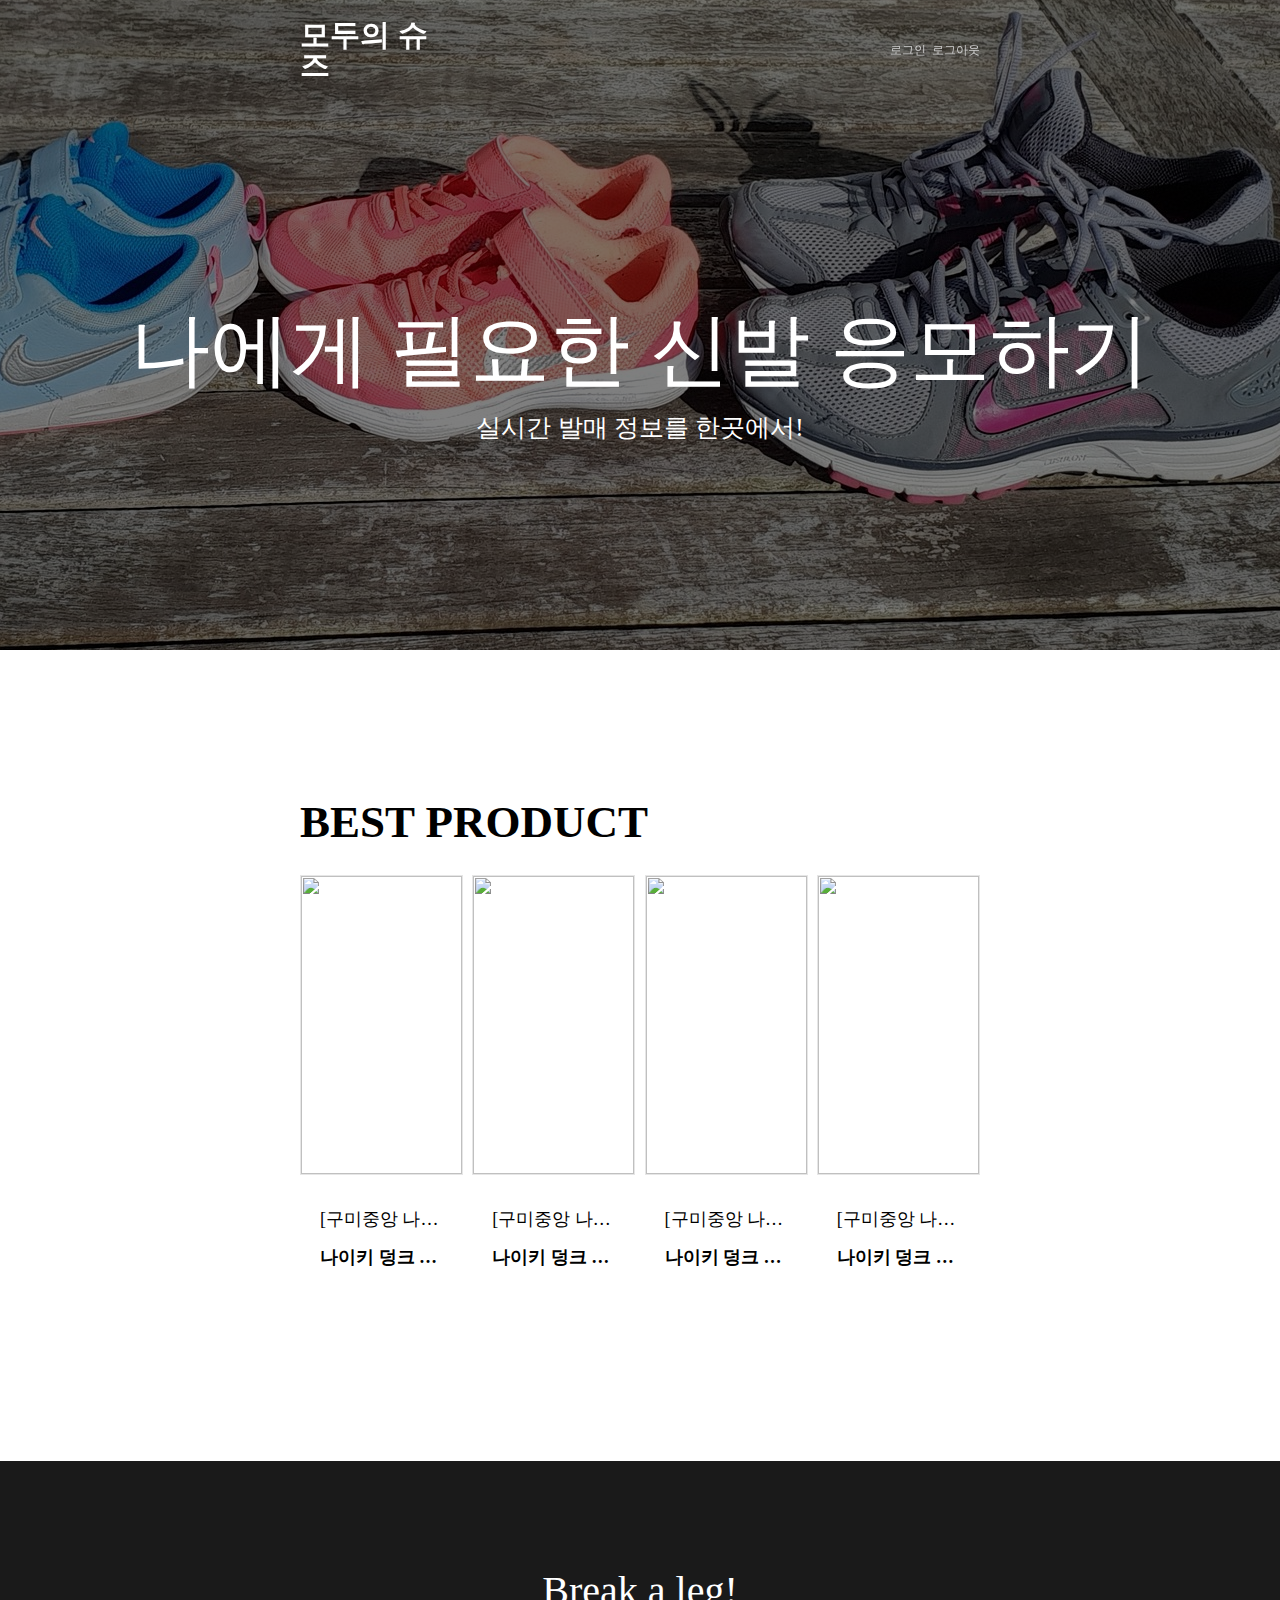
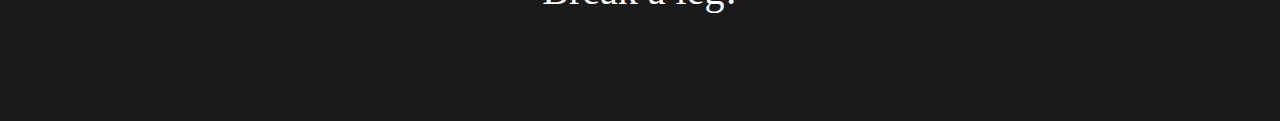
==== index.html @ 402c80b8 "First Commit" ====
<!DOCTYPE html>
<html lang="en">

<head>
    <meta charset="UTF-8">
    <meta http-equiv="X-UA-Compatible" content="IE=edge">
    <meta name="viewport" content="width=device-width, initial-scale=1.0">
    <link rel="stylesheet" href="css/style.css">
    <title>모두의 슈즈</title>
</head>

<body>
    <!-- Header -->
    <header class="header">
        <a class="logo">모두의 슈즈</a>
        <div class="auth_wrapper">
            <a>로그인</a>
            <a>로그아웃</a>
        </div>
    </header>

    <!-- Banner -->
    <div class="banner">
        <span class="big">나에게 필요한 신발 응모하기</span>
        <span class="small">실시간 발매 정보를 한곳에서!</span>
    </div>

    <!-- BEST PRODUCT -->
    <section class="best">
        <div class="title">BEST PRODUCT</div>
        <div class="best_product_wrapper">
            <a href="https://www.google.com" class="product">
                <div class="product_thumbnail_wrapper">
                    <img src='https://ifh.cc/g/pQex1r.jpg'>
                </div>
                <div class="product_description_wrapper">
                    <span class="location" title="[구미중앙 나이키 & 평택중앙 나이키]">[구미중앙 나이키 & 평택중앙 나이키]</span>
                    <span class="product_title" title="나이키 덩크 로우 범고래">나이키 덩크 로우 범고래</span>
                </div>
            </a>
            <a href="https://www.google.com" class="product">
                <div class="product_thumbnail_wrapper">
                    <img src='https://ifh.cc/g/7ExEsP.jpg'>
                </div>
                <div class="product_description_wrapper">
                    <span class="location" title="[구미중앙 나이키 & 평택중앙 나이키]">[구미중앙 나이키 & 평택중앙 나이키]</span>
                    <span class="product_title" title="나이키 덩크 로우 범고래">나이키 덩크 로우 범고래</span>
                </div>
            </a>
            <a href="https://www.google.com" class="product">
                <div class="product_thumbnail_wrapper">
                    <img src='https://ifh.cc/g/WvCI5N.jpg'>
                </div>
                <div class="product_description_wrapper">
                    <span class="location" title="[구미중앙 나이키 & 평택중앙 나이키]">[구미중앙 나이키 & 평택중앙 나이키]</span>
                    <span class="product_title" title="나이키 덩크 로우 범고래">나이키 덩크 로우 범고래</span>
                </div>
            </a>
            <a href="https://www.google.com" class="product">
                <div class="product_thumbnail_wrapper">
                    <img src='https://ifh.cc/g/nqeitu.jpg'>
                </div>
                <div class="product_description_wrapper">
                    <span class="location" title="[구미중앙 나이키 & 평택중앙 나이키]">[구미중앙 나이키 & 평택중앙 나이키]</span>
                    <span class="product_title" title="나이키 덩크 로우 범고래">나이키 덩크 로우 범고래</span>
                </div>
            </a>
        </div>
    </section>

    <!-- FOOTER -->
    <footer class="footer">
        Break a leg!
    </footer>
</body>

<script>
    const best = document.querySelector(".best");
    const header = document.querySelector(".header");

    document.addEventListener("scroll", () => {
        if (document.documentElement.scrollTop > 100 && document.documentElement.scrollTop <= 450) {
            header.classList.add("scroll_down_in_header");
            header.classList.remove("scroll_down");
        } else if (document.documentElement.scrollTop > 550) {
            header.classList.add("scroll_down");
            header.classList.remove("scroll_down_in_header");
        } else {
            header.classList.remove("scroll_down");
            header.classList.remove("scroll_down_in_header");
        }
    });
</script>

</html>
---- css/style.css ----
@import "reset.css";

/* Header */
.header {
    position: fixed;
    top: 0;
    left: 0;
    width: 100%;
    height: 100px;
    background-color: transparent;
    display: flex;
    justify-content: space-between;
    align-items: center;
    padding: 0px 300px;
    transition: background 0.2s ease-in;
}

.header .logo {
    color: #ffffff;
    font-size: 30px;
    font-weight: bold;
    cursor: pointer;
    width: 150px;
    min-width: 150px;
    display: flex;
    justify-content: center;
    align-items: center;
}

.header .auth_wrapper {
    width: 90px;
    min-width: 90px;
    display: flex;
    justify-content: space-between;
    align-items: center;
}

.header .auth_wrapper a {
    font-size: 12px;
    color: #cecece;
    cursor: pointer;
}

.header.scroll_down_in_header {
    background-color: #1a1a1ab2;
}

.header.scroll_down {
    background-color: #fdfdfd;
    border-bottom: 1px solid #e9e9e9;
}

.header.scroll_down .logo {
    color: black;
}

.header.scroll_down .auth_wrapper a {
    color: #787878;
}

/* Banner */
.banner {
    width: 100%;
    height: 650px;
    padding-top: 100px;
    background-image: linear-gradient( rgba(0, 0, 0, 0.5), rgba(0, 0, 0, 0.5) ), url("../img/nike-ga9f06bbdf_1920.jpg");
    background-repeat: no-repeat;
    background-position: center;
    color: #ffffff;
    display: flex;
    flex-direction: column;
    justify-content: center;
    align-items: center;
}

.banner .big {
    font-size: 80px;
}

.banner .small {
    margin-top: 25px;
    font-size: 25px;
}

/* BEST PRODUCT */
.best {
    width: 100%;
    padding: 150px 300px;
}

.best .title {
    font-size: 45px;
    font-weight: bold;
}

.best .best_product_wrapper {
    margin-top: 30px;
    width: 100%;
    display: flex;
    justify-content: space-between;
}

/* PRODUCT */
.product {
    width: 24%;
    cursor: pointer;
}

.product .product_description_wrapper span {
    margin-bottom: 10px;
    font-size: 18px;
    line-height: 28px;
    overflow: hidden;
    text-overflow: ellipsis;
    display: -webkit-box;
    -webkit-line-clamp: 1;
    -webkit-box-orient: vertical;
    word-wrap: break-word;
}

.product .product_description_wrapper .product_title {
    font-weight: bold;
}

.product .product_thumbnail_wrapper {
    height: 300px;
    border: 1px solid #e6e6e6;
}

.product .product_thumbnail_wrapper img {
    width: 100%;
    height: 100%;
    object-fit: cover;
}

.product .product_description_wrapper {
    padding: 30px 20px;
    display: flex;
    flex-direction: column;
    justify-content: center;
    align-items: center;
}

/* Footer */
.footer {
    width: 100%;
    height: 260px;
    background-color: #1a1a1a;
    color: white;
    display: flex;
    justify-content: center;
    align-items: center;
    font-size: 40px;
}
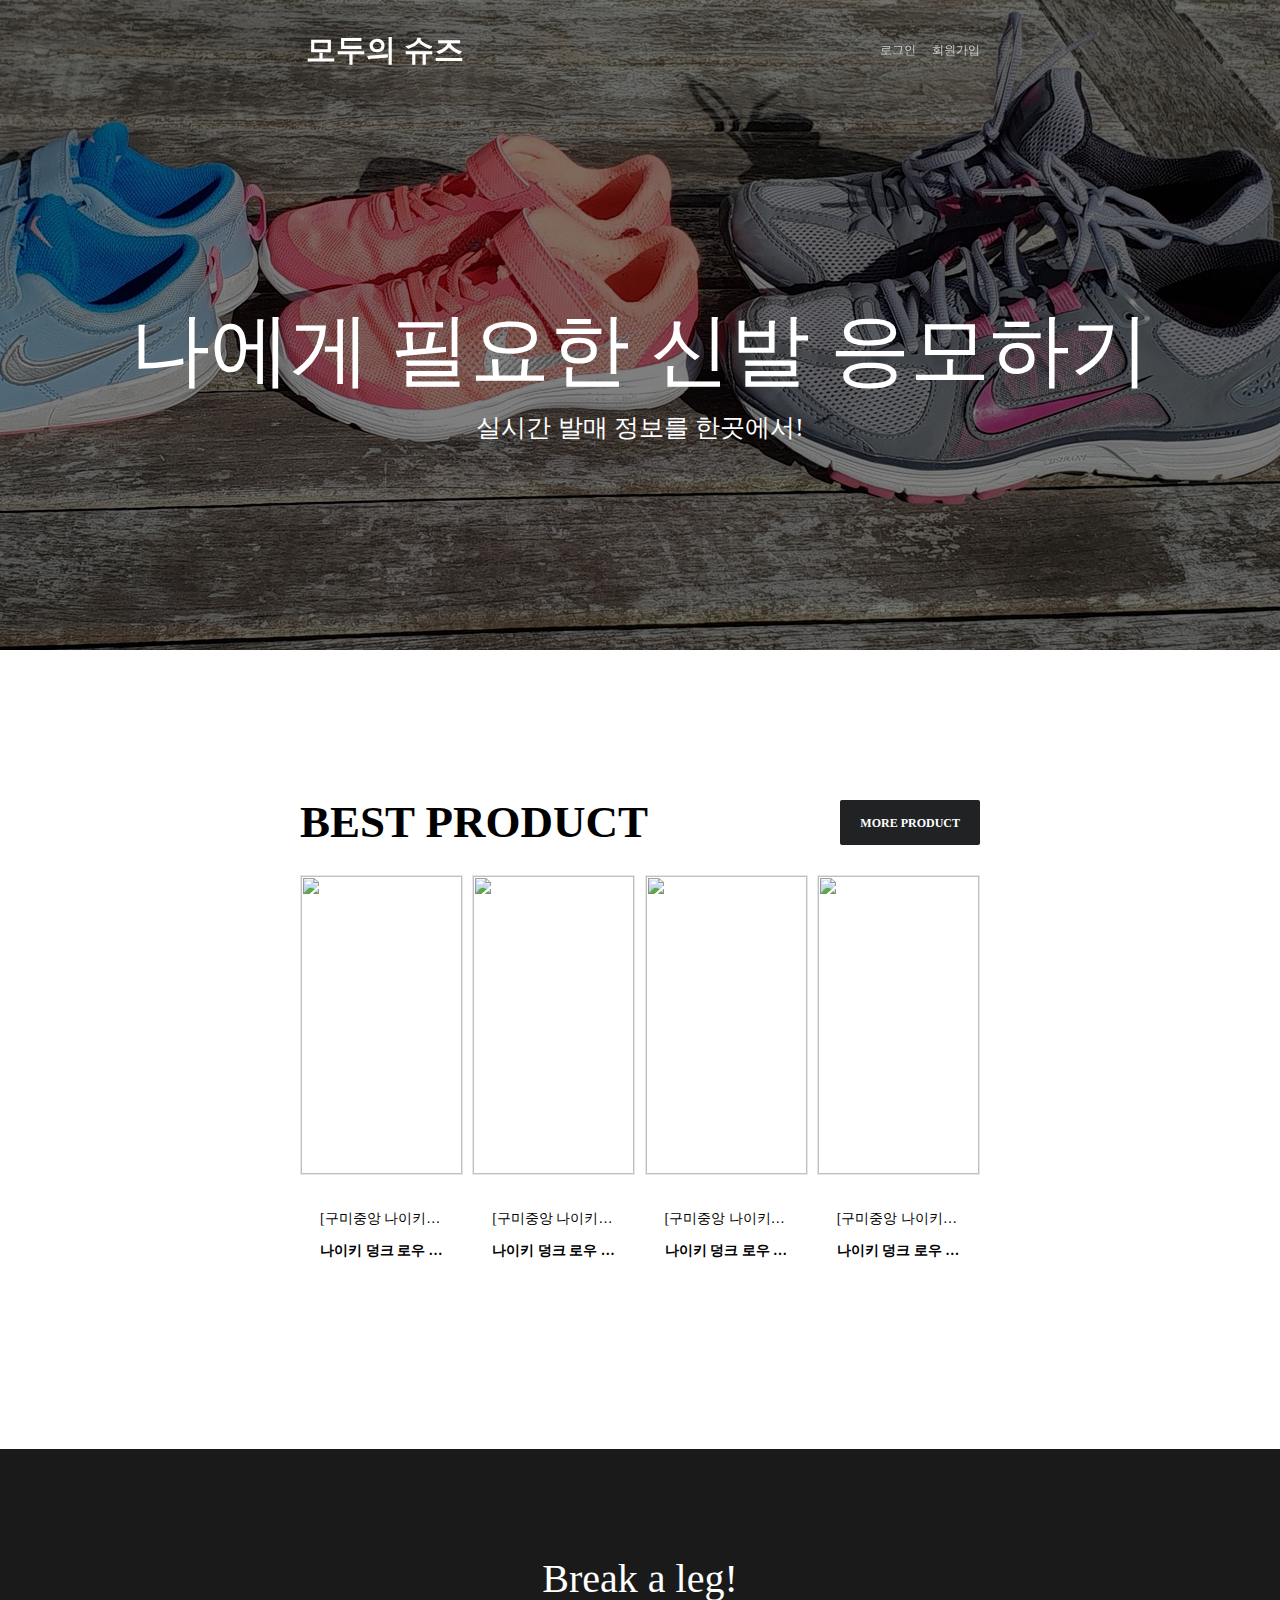
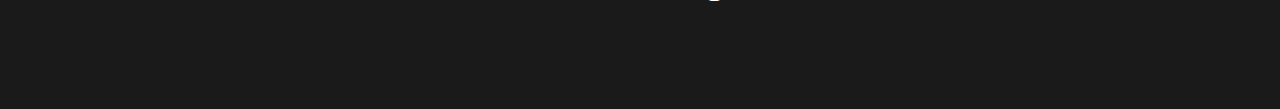
==== commit 65f064d9: "index.html 조금 정리" ====
--- a/index.html
+++ b/index.html
@@ -12,10 +12,10 @@
 <body>
     <!-- Header -->
     <header class="header">
-        <a class="logo">모두의 슈즈</a>
+        <a class="logo" href="index.html">모두의 슈즈</a>
         <div class="auth_wrapper">
             <a>로그인</a>
-            <a>로그아웃</a>
+            <a>회원가입</a>
         </div>
     </header>
 
@@ -27,9 +27,12 @@
 
     <!-- BEST PRODUCT -->
     <section class="best">
-        <div class="title">BEST PRODUCT</div>
+        <div class="title_wrapper">
+            <div class="title">BEST PRODUCT</div>
+            <a class="more_product">MORE PRODUCT</a>
+        </div>
         <div class="best_product_wrapper">
-            <a href="https://www.google.com" class="product">
+            <a href="index.html" class="product">
                 <div class="product_thumbnail_wrapper">
                     <img src='https://ifh.cc/g/pQex1r.jpg'>
                 </div>
@@ -38,7 +41,7 @@
                     <span class="product_title" title="나이키 덩크 로우 범고래">나이키 덩크 로우 범고래</span>
                 </div>
             </a>
-            <a href="https://www.google.com" class="product">
+            <a href="index.html" class="product">
                 <div class="product_thumbnail_wrapper">
                     <img src='https://ifh.cc/g/7ExEsP.jpg'>
                 </div>
@@ -47,7 +50,7 @@
                     <span class="product_title" title="나이키 덩크 로우 범고래">나이키 덩크 로우 범고래</span>
                 </div>
             </a>
-            <a href="https://www.google.com" class="product">
+            <a href="index.html" class="product">
                 <div class="product_thumbnail_wrapper">
                     <img src='https://ifh.cc/g/WvCI5N.jpg'>
                 </div>
@@ -56,7 +59,7 @@
                     <span class="product_title" title="나이키 덩크 로우 범고래">나이키 덩크 로우 범고래</span>
                 </div>
             </a>
-            <a href="https://www.google.com" class="product">
+            <a href="index.html" class="product">
                 <div class="product_thumbnail_wrapper">
                     <img src='https://ifh.cc/g/nqeitu.jpg'>
                 </div>
--- a/css/style.css
+++ b/css/style.css
@@ -20,16 +20,16 @@
     font-size: 30px;
     font-weight: bold;
     cursor: pointer;
-    width: 150px;
-    min-width: 150px;
+    width: 170px;
+    min-width: 170px;
     display: flex;
     justify-content: center;
     align-items: center;
 }
 
 .header .auth_wrapper {
-    width: 90px;
-    min-width: 90px;
+    width: 100px;
+    min-width: 100px;
     display: flex;
     justify-content: space-between;
     align-items: center;
@@ -88,8 +88,26 @@
     padding: 150px 300px;
 }
 
-.best .title {
+.best .title_wrapper {
+    display: flex;
+    justify-content: space-between;
+}
+
+.best .title_wrapper .title {
     font-size: 45px;
+    font-weight: bold;
+}
+
+.best .title_wrapper .more_product {
+    display: flex;
+    justify-content: center;
+    align-items: center;
+    padding: 10px 20px;
+    border-radius: 2px;
+    font-size: 12px;
+    background: #212224;
+    color: #fff;
+    cursor: pointer;
     font-weight: bold;
 }
 
@@ -107,8 +125,8 @@
 }
 
 .product .product_description_wrapper span {
-    margin-bottom: 10px;
-    font-size: 18px;
+    font-size: 14px;
+    margin-bottom: 4px;
     line-height: 28px;
     overflow: hidden;
     text-overflow: ellipsis;
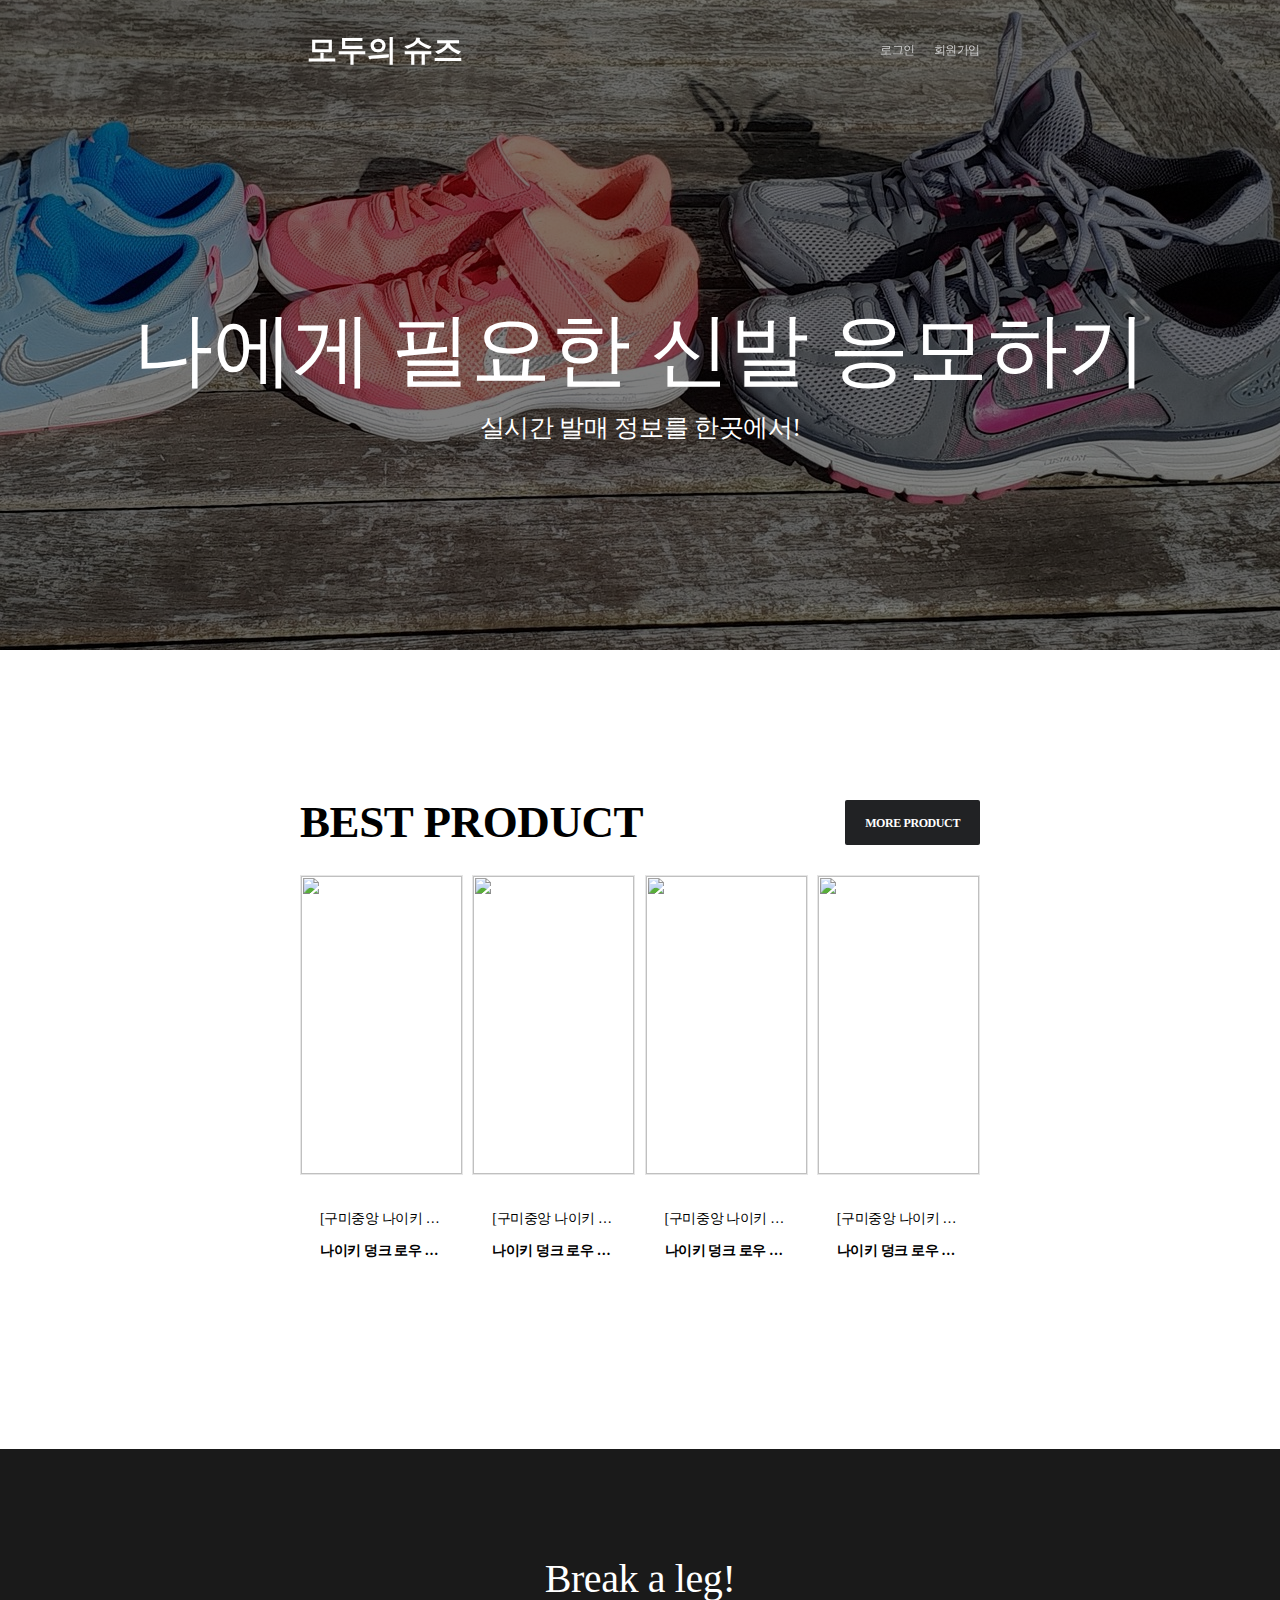
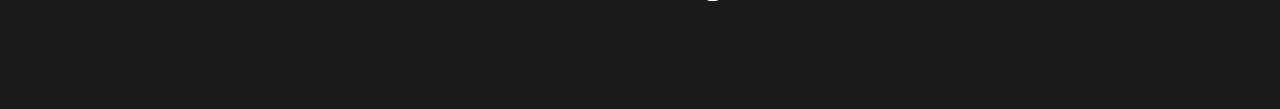
==== commit 19bdcaa6: "로그인 완성" ====
--- a/index.html
+++ b/index.html
@@ -14,7 +14,7 @@
     <header class="header">
         <a class="logo" href="index.html">모두의 슈즈</a>
         <div class="auth_wrapper">
-            <a>로그인</a>
+            <a href="login.html">로그인</a>
             <a>회원가입</a>
         </div>
     </header>
--- a/css/style.css
+++ b/css/style.css
@@ -159,6 +159,83 @@
     align-items: center;
 }
 
+/* Auth */
+.auth {
+    width: 100%;
+    padding: 150px 300px;
+    display: flex;
+    flex-direction: column;
+    align-items: center;
+}
+
+.auth .title {
+    font-size: 45px;
+    font-weight: bold;
+    margin: 60px 0px;
+}
+
+.auth .row {
+    width: 500px;
+    min-width: 500px;
+    height: 60px;
+    display: flex;
+    justify-content: space-between;
+    align-items: center;
+    margin-bottom: 12px;
+}
+
+.auth .row .field_label {
+    width: 120px;
+    min-width: 120px;
+    font-size: 18px;
+}
+
+.auth .row input {
+    width: 360px;
+    min-width: 360px;
+    display: inline-block;
+    padding: 19px 15px 18px;
+    vertical-align: top;
+    font-size: 18px;
+    border: 0;
+    border-bottom: 1px solid #d0d0d0;
+    border-radius: 0;
+    box-sizing: border-box;
+    -webkit-appearance: none;
+    outline: 0;
+}
+
+.auth button {
+    width: 500px;
+    padding: 14px 0 13px;
+    color: #ffffff;
+    font-size: 18px;
+    border: 1px solid #595c66;
+    background-color: #595c66;
+    cursor: pointer;
+}
+
+/* Login */
+.find_user {
+    margin: 80px 0 20px 0;
+    width: 500px;
+    display: flex;
+    justify-content: end;
+    align-items: center;
+}
+
+.find_user a {
+    color: #303030;
+    cursor: pointer;
+}
+
+.find_user .bar {
+    width: 1px;
+    height: 15px;
+    background-color: rgb(201, 201, 201);
+    margin: 0px 16px;
+}
+
 /* Footer */
 .footer {
     width: 100%;
